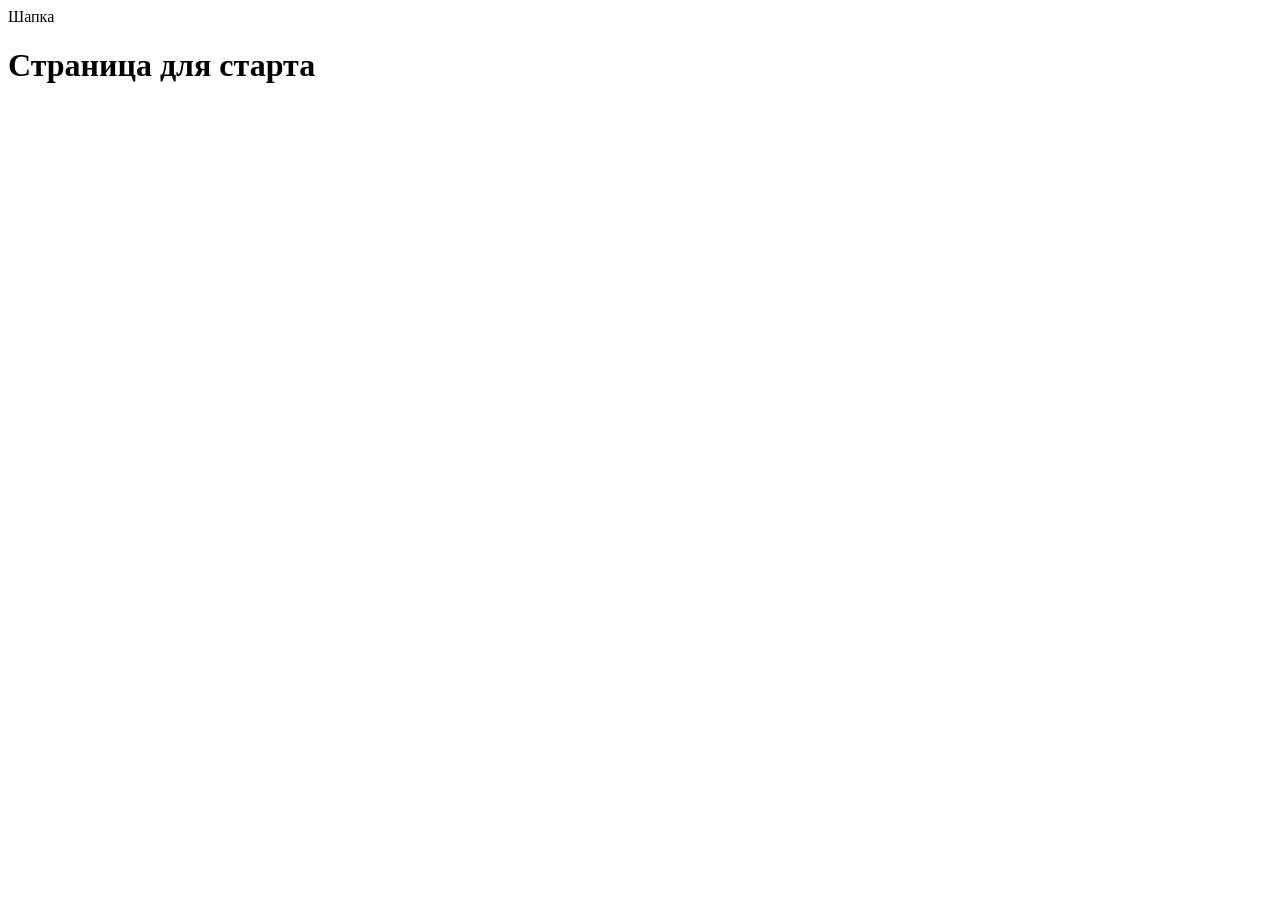
==== source/index.html @ 3adf9d92 "first commit" ====
<!DOCTYPE html>
<html class="page" lang="ru">
  <head>
    <meta charset="UTF-8">
    <title>Drink2Go</title>
    <meta name="viewport" content="width=device-width,initial-scale=1">
    <link rel="preload" href="#" type="font/woff2" as="font">
    <link rel="stylesheet" href="styles/styles.css">
    <script src="scripts/index.js" defer></script>
    <link rel="icon" href="favicon.ico">
    <link rel="icon" href="favicons/favicon.svg" type="image/svg+xml">
    <link rel="apple-touch-icon" sizes="180x180" href="favicons/apple-icon-180x180.png">
    <link rel="manifest" href="/manifest.webmanifest">
  </head>
  <body class="page__body">
    <header class="header">Шапка</header>
    <main>
      <h1>Страница для старта</h1>
    </main>
  </body>
</html>
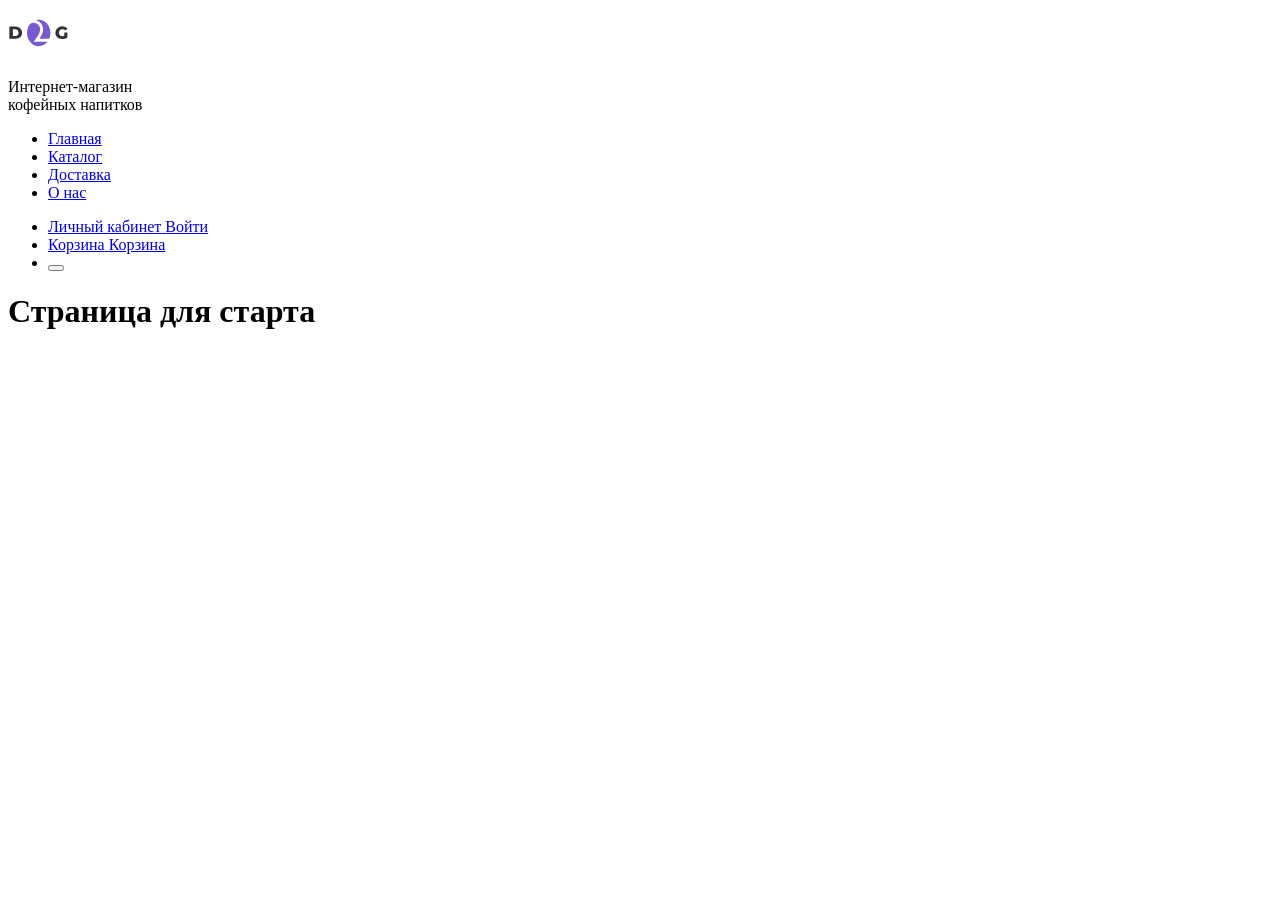
==== commit a984c3fb: "Сделал шапку" ====
--- a/source/index.html
+++ b/source/index.html
@@ -1,21 +1,96 @@
 <!DOCTYPE html>
 <html class="page" lang="ru">
-  <head>
-    <meta charset="UTF-8">
-    <title>Drink2Go</title>
-    <meta name="viewport" content="width=device-width,initial-scale=1">
-    <link rel="preload" href="#" type="font/woff2" as="font">
-    <link rel="stylesheet" href="styles/styles.css">
-    <script src="scripts/index.js" defer></script>
-    <link rel="icon" href="favicon.ico">
-    <link rel="icon" href="favicons/favicon.svg" type="image/svg+xml">
-    <link rel="apple-touch-icon" sizes="180x180" href="favicons/apple-icon-180x180.png">
-    <link rel="manifest" href="/manifest.webmanifest">
-  </head>
-  <body class="page__body">
-    <header class="header">Шапка</header>
-    <main>
-      <h1>Страница для старта</h1>
-    </main>
-  </body>
+
+<head>
+  <meta charset="UTF-8">
+  <title>Drink2Go</title>
+  <meta name="viewport" content="width=device-width,initial-scale=1">
+  <link rel="preload" href="#" type="font/woff2" as="font">
+  <link rel="stylesheet" href="styles/styles.css">
+  <script src="scripts/index.js" defer></script>
+  <link rel="icon" href="favicon.ico">
+  <link rel="icon" href="favicons/favicon.svg" type="image/svg+xml">
+  <link rel="apple-touch-icon" sizes="180x180" href="favicons/apple-icon-180x180.png">
+  <link rel="manifest" href="../source/site.webmanifest">
+</head>
+
+<body class="page__body">
+  <header class="header" data-test="header">
+    <div class="header__wrapper container">
+      <div class="header__wrapper-logo">
+        <a class="header__logo logo" href="index.html">
+          <picture>
+            <source media="(min-width: 1440px)" type="image/svg+xml" width="170" height="36"
+              srcset="images/logo-desktop.svg">
+            <source media="(min-width: 768px)" type="image/svg+xml" width="60" height="50"
+              srcset="images/logo-tablet.svg">
+            <img class="header__logo-image" src="images/logo-mobile.svg" width="32" height="36" alt="Drink2Go">
+          </picture>
+        </a>
+
+        <p class="header__text">
+          Интернет-магазин <br> кофейных напитков
+        </p>
+      </div>
+
+
+      <nav class="header__nav">
+        <ul class="header__nav-list header__nav-list--active">
+          <li class="header__nav-item">
+            <a class="header__nav-link header__nav__link--current" href="404.html" aria-current="page" tabindex="-1">
+              Главная
+            </a>
+          </li>
+          <li class="header__nav-item">
+            <a class="header__nav-link" href="404.html">
+              Каталог
+            </a>
+          </li>
+          <li class="header__nav-item">
+            <a class="header__nav-link" href="404.html">
+              Доставка
+            </a>
+          </li>
+          <li class="header__nav-item">
+            <a class="header__nav-link" href="404.html">
+              О нас
+            </a>
+          </li>
+        </ul>
+      </nav>
+
+      <ul class="header__nav-user user-menu">
+        <li class="user-menu__item">
+          <a class="user-menu__link user-menu__link--profile" href="404.html">
+            <span class="visually-hidden">Личный кабинет</span>
+          </a>
+          <a class="user-menu__link-text" href="404.html" >
+            Войти
+          </a>
+        </li>
+        <li class="user-menu__item">
+          <a class="user-menu__link user-menu__link--basket" href="404.html">
+            <span class="visually-hidden">Корзина</span>
+          </a>
+          <a class="user-menu__link-text" href="404.html" >
+            Корзина
+          </a>
+        </li>
+        <li class="user-menu__item">
+          <button class="user-menu__burger user-menu__burger--active" aria-label="бургер меню" type="button">
+            <span></span>
+            <span></span>
+            <span></span>
+          </button>
+        </li>
+      </ul>
+    </div>
+
+  </header>
+  <main class="page__main">
+    <h1>Страница для старта</h1>
+  </main>
+  <script src="scripts/index.js" defer></script>
+</body>
+
 </html>
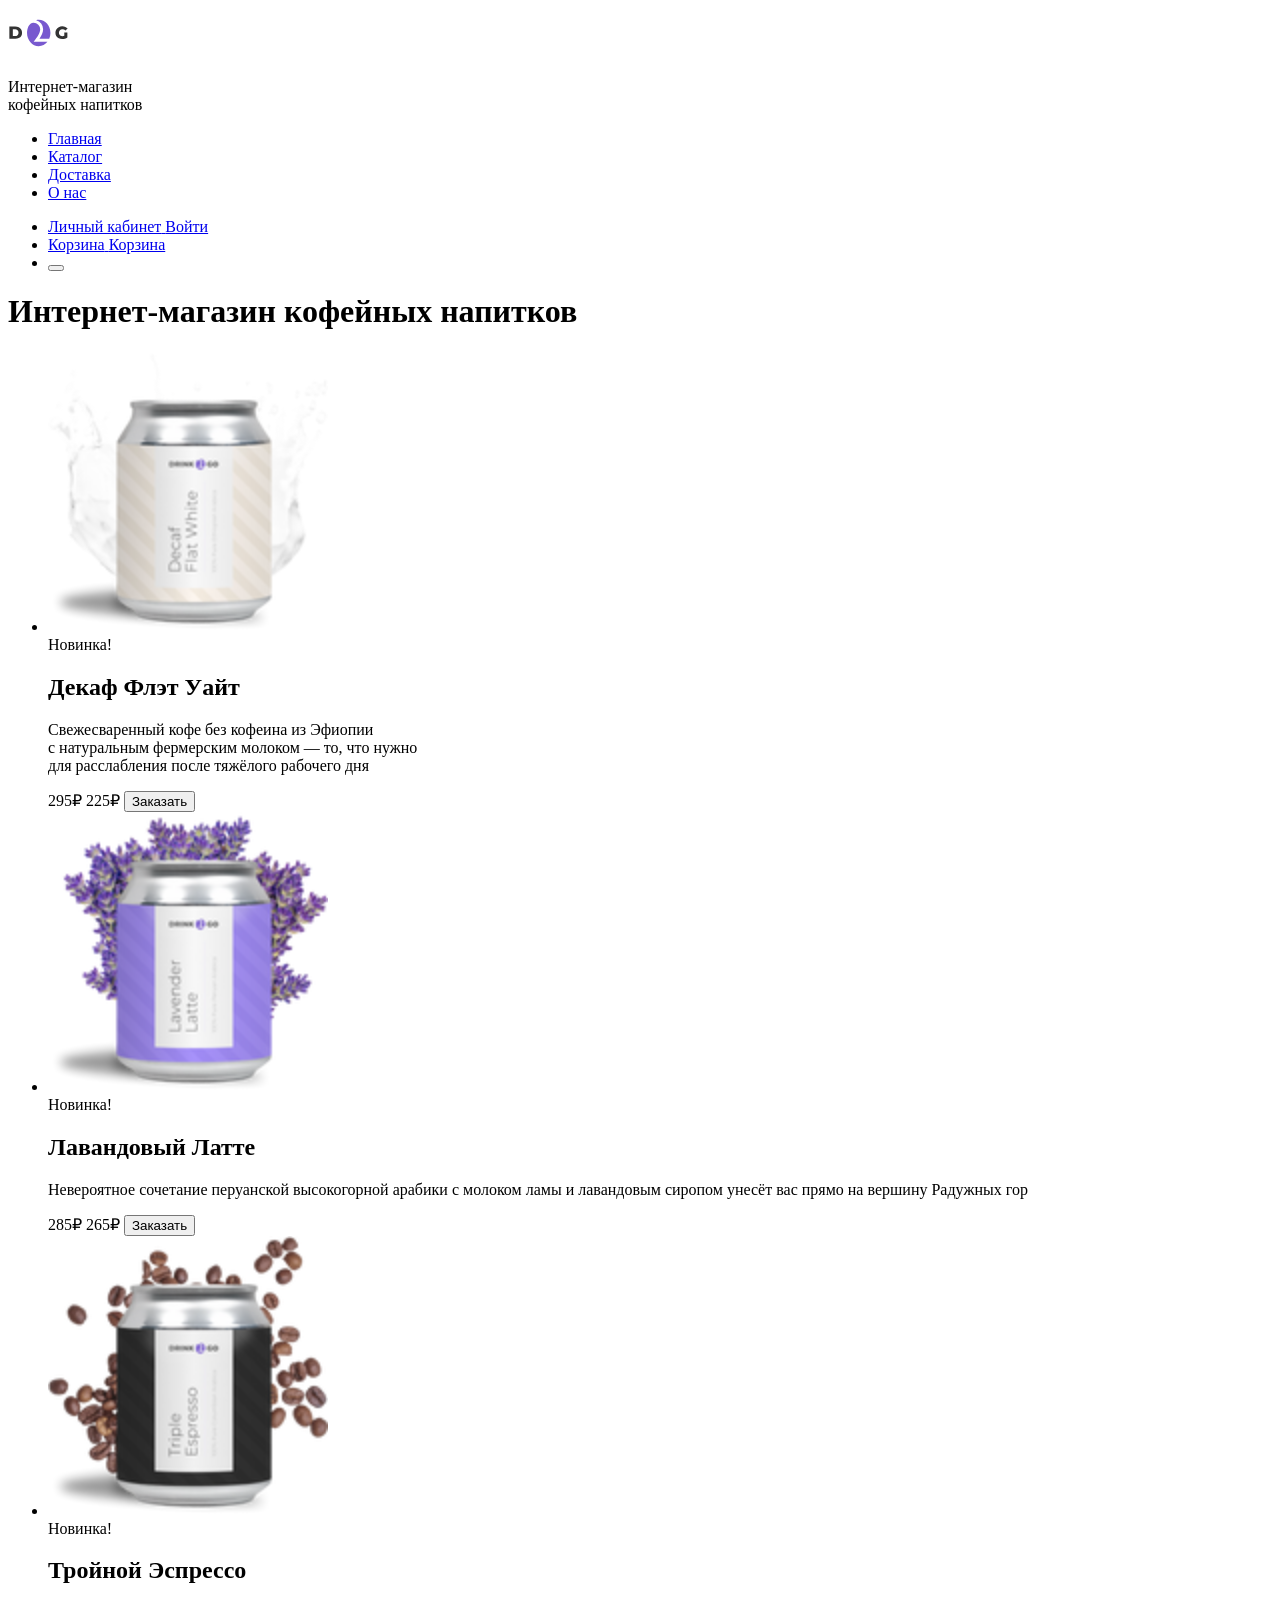
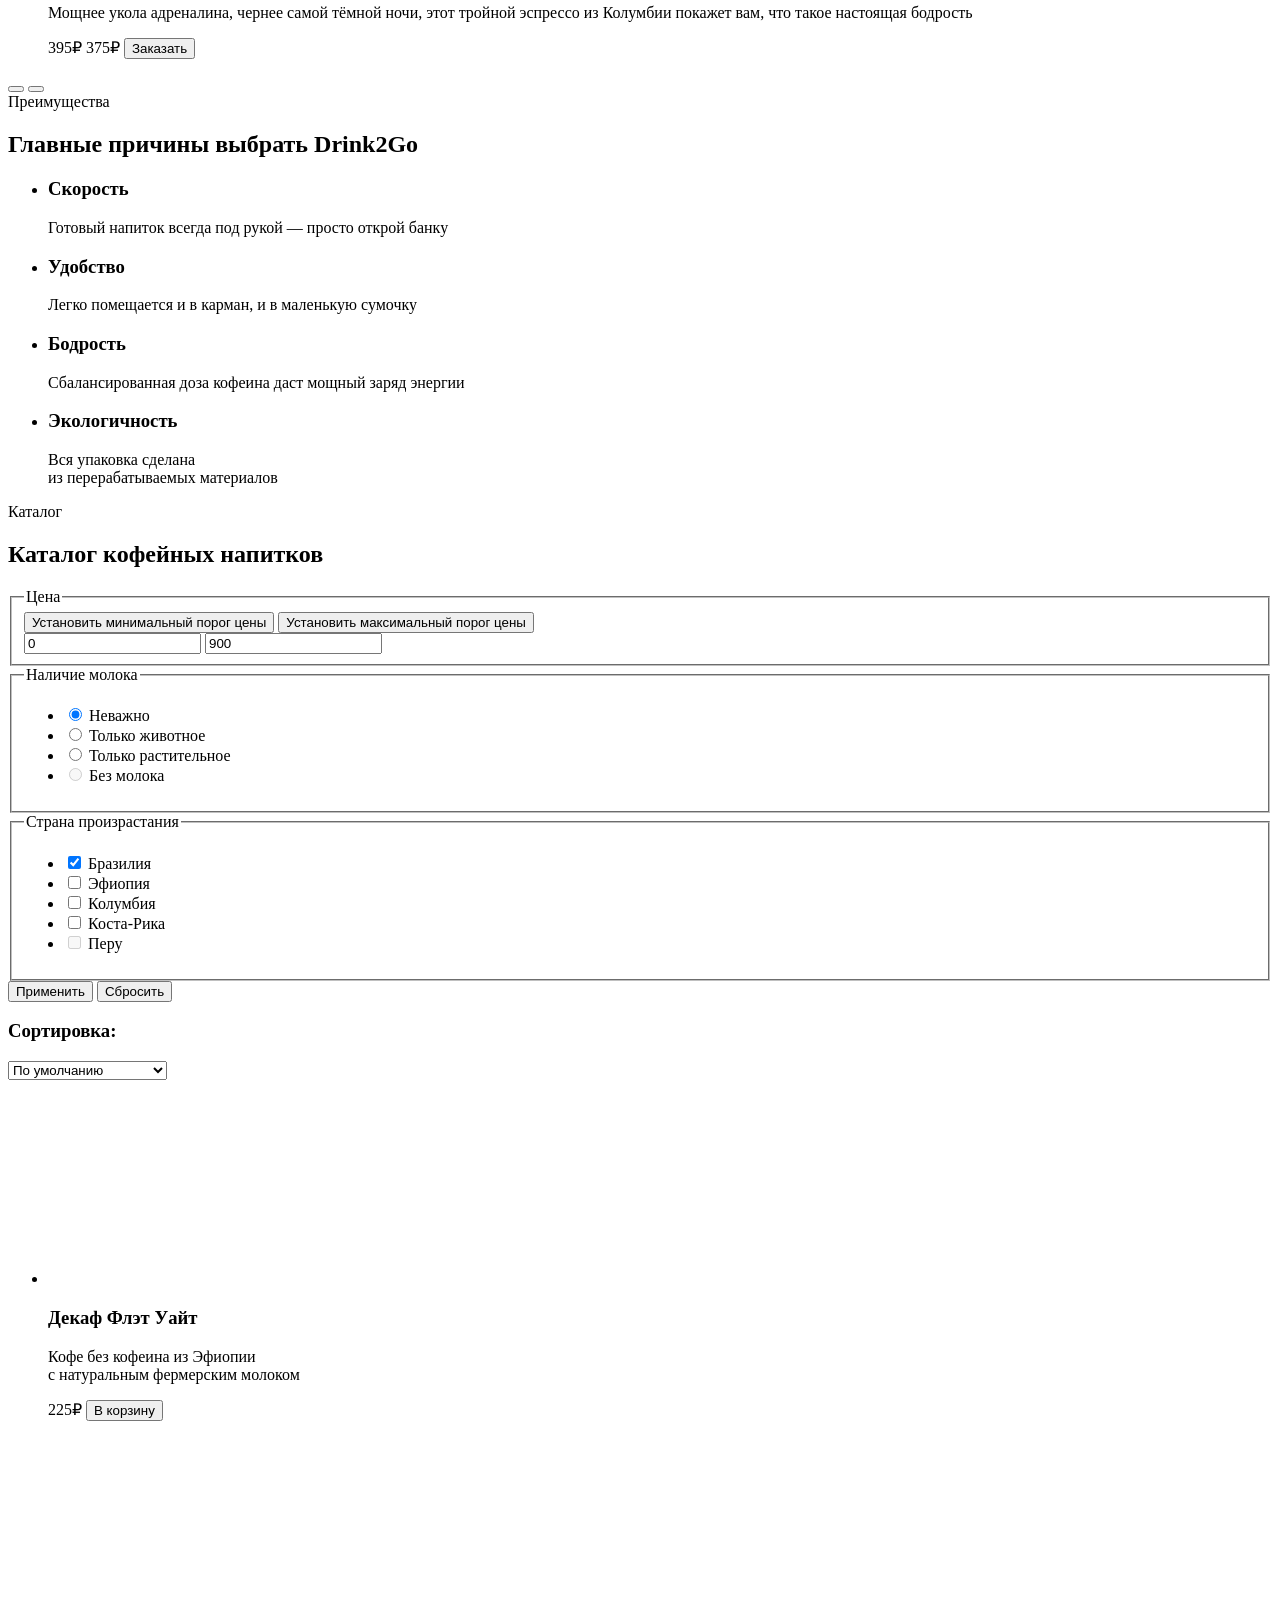
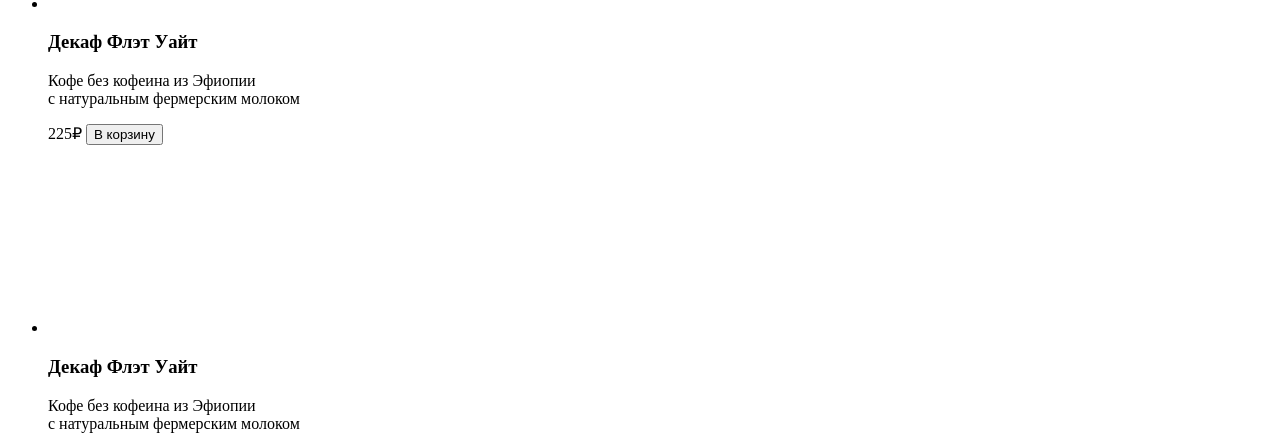
==== commit 5b594841: "Преимущества, слайдер, немного формы" ====
--- a/source/index.html
+++ b/source/index.html
@@ -5,9 +5,7 @@
   <meta charset="UTF-8">
   <title>Drink2Go</title>
   <meta name="viewport" content="width=device-width,initial-scale=1">
-  <link rel="preload" href="#" type="font/woff2" as="font">
   <link rel="stylesheet" href="styles/styles.css">
-  <script src="scripts/index.js" defer></script>
   <link rel="icon" href="favicon.ico">
   <link rel="icon" href="favicons/favicon.svg" type="image/svg+xml">
   <link rel="apple-touch-icon" sizes="180x180" href="favicons/apple-icon-180x180.png">
@@ -64,7 +62,7 @@
           <a class="user-menu__link user-menu__link--profile" href="404.html">
             <span class="visually-hidden">Личный кабинет</span>
           </a>
-          <a class="user-menu__link-text" href="404.html" >
+          <a class="user-menu__link-text" href="404.html">
             Войти
           </a>
         </li>
@@ -72,7 +70,7 @@
           <a class="user-menu__link user-menu__link--basket" href="404.html">
             <span class="visually-hidden">Корзина</span>
           </a>
-          <a class="user-menu__link-text" href="404.html" >
+          <a class="user-menu__link-text" href="404.html">
             Корзина
           </a>
         </li>
@@ -87,8 +85,459 @@
     </div>
 
   </header>
-  <main class="page__main">
-    <h1>Страница для старта</h1>
+  <main class="main">
+    <h1 class="visually-hidden">Интернет-магазин кофейных напитков</h1>
+    <section class="hero" data-test="hero">
+      <div class="hero__slider slider">
+        <ul class="slider__list">
+          <li class="slider__item slider__item--flatwhite container ">
+            <picture>
+              <source media="(min-width: $desktop-width)"
+                srcset="images/slaider-white-desktop@1x.webp 1x, images/slider/slaider-white-desktop@2x.webp 2x"
+                type="image/webp" width="600" height="600">
+              <source media="(min-width: $tablet-width)"
+                srcset="images/slaider-white-tablet@1x.webp 1x, images/slaider-white-tablet@2x.webp 2x"
+                type="image/webp" width="476" height="476">
+              <source media="(min-width: $mobile-width)"
+                srcset="images/slaider-white-mobile@1x.webp 1x, images/slider/slaider-white-mobile@2x.webp 2x"
+                type="image/webp" width="280" height="280">
+              <source media="(min-width: $desktop-width)"
+                srcset="images/slaider-white-desktop@1x.png 1x, images/slider/slaider-white-desktop@2x.png 2x" width="600"
+                height="600">
+              <source media="(min-width: $tablet-width)"
+                srcset="images/slaider-white-tablet@1x.png 1x, images/slaider-white-tablet@2x.png 2x" width="476"
+                height="476">
+              <img class="slider__img" src="images/slaider-white-mobile@1x.png"
+                srcset="images/slaider-white-mobile@2x.png 2x" width="280" height="280" alt="Кофе Декаф Флэт Уайт">
+            </picture>
+            <div class="slider__container">
+              <span class="slider__tag tag">Новинка!</span>
+              <h2 class="slider__title">Декаф Флэт <span>Уайт</span></h2>
+              <p class="slider__text">Свежесваренный кофе без кофеина из Эфиопии <br>
+                с натуральным фермерским молоком — то, что нужно <br>
+                для расслабления после тяжёлого рабочего дня</p>
+              <div class="slider__wrapper">
+                <span class="slider__old-price">295₽</span>
+                <span class="slider__new-price">225₽</span>
+                <button class="slider__button-buy button">Заказать</button>
+              </div>
+            </div>
+          </li>
+
+          <li class="slider__item slider__item--lavender">
+            <picture>
+              <source media="(min-width: $desktop-width)"
+                srcset="images/slaider-lavender-desktop@1x.webp 1x, images/slaider-lavender-desktop@2x.webp 2x"
+                type="image/webp" width="600" height="600">
+              <source media="(min-width: $tablet-width)"
+                srcset="images/slaider-lavender-tablet@1x.webp 1x, images/slaider-lavender-tablet@2x.webp 2x"
+                type="image/webp" width="476" height="476">
+              <source media="(min-width: $mobile-width)"
+                srcset="images/slaider-lavender-mobile@1x.webp 1x, images/slaider-lavender-mobile@2x.webp 2x"
+                type="image/webp" width="280" height="280">
+              <source media="(min-width: $desktop-width)"
+                srcset="images/slaider-lavender-desktop@1x.png 1x, images/slaider-lavender-desktop@2x.png 2x" width="600"
+                height="600">
+              <source media="(min-width: $tablet-width)"
+                srcset="images/slaider-lavender-tablet@1x.png 1x, images/slider/slaider-lavender-tablet@2x.png 2x" width="476"
+                height="476">
+              <img class="slider__img" src="images/slaider-lavender-mobile@1x.png"
+                srcset="images/slaider-lavender-mobile@2x.png 2x" width="280" height="280" alt="Кофе Лавандовый Латте">
+            </picture>
+            <div class="slider__container">
+              <span class="slider__tag tag">Новинка!</span>
+              <h2 class="slider__title">Лавандовый Латте</h2>
+              <p class="slider__text">Невероятное сочетание перуанской высокогорной арабики с молоком ламы и лавандовым
+                сиропом унесёт вас прямо на вершину Радужных гор</p>
+              <div class="slider__wrapper">
+                <span class="slider__old-price">285₽</span>
+                <span class="slider__new-price">265₽</span>
+                <button class="slider__button-buy button">Заказать</button>
+              </div>
+            </div>
+          </li>
+
+          <li class="slider__item slider__item--espresso">
+            <picture>
+              <source media="(min-width: $desktop-width)"
+                srcset="images/slaider-espresso-desktop@1x.webp 1x, images/slaider-espresso-desktop@2x.webp 2x"
+                type="image/webp" width="600" height="600">
+              <source media="(min-width: $tablet-width)"
+                srcset="images/slaider-espresso-tablet@1x.webp 1x, images/slaider-espresso-tablet@2x.webp 2x"
+                type="image/webp" width="476" height="476">
+              <source media="(min-width: $mobile-width)"
+                srcset="images/slaider-espresso-mobile@1x.webp 1x, images/slaider-espresso-mobile@1x.webp 2x"
+                type="image/webp" width="280" height="280">
+              <source media="(min-width: $desktop-width)"
+                srcset="images/slaider-espresso-desktop@1x.png 1x, images/slaider-espresso-desktop@2x.png 2x" width="600"
+                height="600">
+              <source media="(min-width: $tablet-width)"
+                srcset="images/slaider-espresso-tablet@1x.png 1x, images/slider/slaider-espresso-tablet@2x.png 2x" width="476"
+                height="476">
+              <img class="slider__img" src="images/slaider-espresso-mobile@1x.png"
+                srcset="images/slaider-espresso-mobile@2x.png 2x" width="280" height="280" alt="Кофе Тройной Эспрессо">
+            </picture>
+            <div class="slider__container">
+              <span class="slider__tag tag">Новинка!</span>
+              <h2 class="slider__title">Тройной Эспрессо</h2>
+              <p class="slider__text">Мощнее укола адреналина, чернее самой тёмной ночи, этот тройной эспрессо из
+                Колумбии
+                покажет вам, что такое настоящая бодрость</p>
+              <div class="slider__wrapper">
+                <span class="slider__old-price">395₽</span>
+                <span class="slider__new-price">375₽</span>
+                <button class="slider__button-buy button">Заказать</button>
+              </div>
+            </div>
+          </li>
+
+        </ul>
+        <button class="slider__button slider__button-prev slider-button-prev" aria-label="Посмотреть предыдущий слайд"></button>
+        <button class="slider__button slider__button-next slider-button-next" aria-label="Посмотреть следующий слайд"></button>
+        <div class="slider__pagination slider-pagination">
+          <div class="slider__dot slider__dot--active"></div>
+          <div class="slider__dot"></div>
+          <div class="slider__dot"></div>
+        </div>
+      </div>
+    </section>
+
+  </section>
+  <section class="features" data-test="features">
+    <span class="features__tag tag">Преимущества</span>
+    <h2 class="features__heading">Главные причины выбрать <span class="features__heading-name">Drink2Go</span></h2>
+    <ul class="features__list">
+      <li class="features__item features__item--speed">
+        <span class="features__icon features__icon--speed"></span>
+        <h3 class="features__title features__title--speed">Скорость</h3>
+        <p class="features__text">Готовый напиток всегда под рукой — просто открой банку</p>
+      </li>
+      <li class="features__item features__item--fit">
+        <span class="features__icon features__icon--fit"></span>
+        <h3 class="features__title">Удобство</h3>
+        <p class="features__text features__text--fit">Легко помещается и в карман, и в маленькую сумочку</p>
+      </li>
+      <li class="features__item features__item--enegry">
+        <span class="features__icon features__icon--energy"></span>
+        <h3 class="features__title">Бодрость</h3>
+        <p class="features__text features__text--energy">Сбалансированная доза кофеина даст мощный заряд энергии</p>
+      </li>
+      <li class="features__item features__item--eco">
+        <span class="features__icon features__icon--eco"></span>
+        <h3 class="features__title">Экологичность</h3>
+        <p class="features__text">Вся упаковка сделана <br> из перерабатываемых материалов</p>
+      </li>
+    </ul>
+  </section>
+
+  <section class="catalog" data-test="catalog">
+    <span class="catalog__tag tag">Каталог</span>
+    <h2 class="catalog__heading">Каталог кофейных напитков</h2>
+
+    <div class="catalog__block">
+      <form class="catalog__form form" action="https://echo.htmlacademy.ru/" method="get">
+        <div class="form__groups">
+          <fieldset class="form__group group-price">
+            <legend class="form__title group-price__title">Цена</legend>
+
+            <div class="form__container group-price__container">
+              <div class="group-price__rangescale rangescale">
+                <div class="rangescale__wrapper">
+                  <div class="rangescale__range">
+                    <button class="rangescale__range-handle" type="button">
+                      <span class="visually-hidden">Установить минимальный порог цены</span>
+                    </button>
+                    <button class="rangescale__range-handle" type="button">
+                      <span class="visually-hidden">Установить максимальный порог цены</span>
+                    </button>
+                  </div>
+                </div>
+              </div>
+
+              <div class="group-price__wrapper text-input">
+                <label class="text-input__label" for="min-price"></label>
+                <input class="text-input__input" type="text" name="min-price" id="min-price" placeholder="0"
+                  value="0">
+                <span class="group-price__line"></span>
+                <label class="text-input__label" for="max-price"></label>
+                <input class="text-input__input text-input__input--max" type="text" name="max-price" id="max-price"
+                  placeholder="900" value="900">
+              </div>
+            </div>
+          </fieldset>
+
+          <fieldset class="form__group group-options">
+            <legend class="form__title group-options__title">Наличие молока</legend>
+
+            <ul class="form__list group-options__list">
+              <li class="form__item group-options__item radio">
+                <input class="radio__input" type="radio" id="any" name="options-type" value="any" checked>
+                <label class="radio__label" for="any">Неважно</label>
+              </li>
+              <li class="form__item group-options__item radio">
+                <input class="radio__input" type="radio" id="animal" name="options-type" value="animal">
+                <label class="radio__label" for="animal">Только животное</label>
+              </li>
+              <li class="form__item group-options__item radio">
+                <input class="radio__input" type="radio" id="plant" name="options-type" value="plant">
+                <label class="radio__label" for="plant">Только растительное</label>
+              </li>
+              <li class="form__item group-options__item radio">
+                <input class="radio__input" type="radio" id="without" name="options-type" value="without" disabled>
+                <label class="radio__label radio__label--disabled" for="without">Без молока</label>
+              </li>
+            </ul>
+          </fieldset>
+
+          <fieldset class="form__group group-country">
+            <legend class="form__title group-country__title">Страна произрастания</legend>
+            <ul class="form__list group-country__list">
+              <li class="form__item group-country__item checkbox">
+                <label class="checkbox__label" for="Brasil">
+                  <input class="checkbox__input" type="checkbox" id="Brasil" name="Brasil" checked>
+                  <span class="checkbox__inner">Бразилия</span>
+                </label>
+              </li>
+              <li class="form__item group-country__item checkbox">
+                <label class="checkbox__label" for="Ethiopia">
+                  <input class="checkbox__input" type="checkbox" id="Ethiopia" name="Ethiopia">
+                  <span class="checkbox__inner">Эфиопия</span>
+                </label>
+              </li>
+              <li class="form__item group-country__item checkbox">
+                <label class="checkbox__label" for="Colombia">
+                  <input class="checkbox__input" type="checkbox" id="Colombia" name="Colombia">
+                  <span class="checkbox__inner">Колумбия</span>
+                </label>
+              </li>
+              <li class="form__item group-country__item checkbox">
+                <label class="checkbox__label" for="Costarica">
+                  <input class="checkbox__input" type="checkbox" id="Costarica" name="Costarica">
+                  <span class="checkbox__inner">Коста-Рика</span>
+                </label>
+              </li>
+              <li class="form__item group-country__item checkbox">
+                <label class="checkbox__label" for="Peru">
+                  <input class="checkbox__input" type="checkbox" id="Peru" name="Peru" disabled>
+                  <span class="checkbox__inner checkbox__inner--disabled">Перу</span>
+                </label>
+              </li>
+            </ul>
+          </fieldset>
+        </div>
+        <div class="form__wrapper">
+          <button class="form__button button" type="submit">Применить</button>
+          <button class="form__button button form__button--reset" type="reset">Сбросить</button>
+        </div>
+      </form>
+      <div class="catalog__wrapper">
+        <div class="catalog__sort">
+          <h3 class="catalog__sort-title">Сортировка:</h3>
+          <select class="catalog__select" aria-label="Сортировка">
+            <option value="default">По умолчанию</option>
+            <option value="cheap">По возрастанию цены</option>
+            <option value="expensive">По убыванию цены</option>
+          </select>
+        </div>
+        <div class="catalog__list products">
+          <ul class="products__list">
+
+            <li class="products__item card">
+              <picture>
+                <source media="(min-width: 1440px)"
+                  srcset="images/catalog/flatwhite-desktop.webp 1x, images/catalog/flatwhite-desktop@2x.webp 2x"
+                  type="image/webp" width="130" height="188">
+                <source media="(min-width: 768px)"
+                  srcset="images/catalog/flatwhite-tablet.webp 1x, images/catalog/flatwhite-tablet@2x.webp 2x"
+                  type="image/webp" width="130" height="188">
+                <source media="(min-width: 320px)"
+                  srcset="images/catalog/flatwhite-mobile.webp 1x, images/catalog/flatwhite-mobile@2x.webp 2x"
+                  type="image/webp" width="130" height="188">
+                <source media="(min-width: 1440px)"
+                  srcset="images/catalog/flatwhite-desktop.png 1x, images/catalog/flatwhite-desktop@2x.png 2x"
+                  width="130" height="188">
+                <source media="(min-width: 768px)"
+                  srcset="images/catalog/flatwhite-tablet.png 1x, images/catalog/flatwhite-tablet@2x.png 2x"
+                  width="130" height="188">
+                <img class="card__img" src="images/catalog/flatwhite-mobile.png"
+                  srcset="images/catalog/flatwhite-mobile@2x.png 2x" width="130" height="188"
+                  alt="Кофе Декаф Флэт Уайт">
+              </picture>
+              <div class="card__container">
+                <h3 class="card__title">Декаф Флэт Уайт</h3>
+                <p class="card__text">Кофе без кофеина из Эфиопии <br> с натуральным фермерским молоком</p>
+              </div>
+              <div class="card__wrapper">
+                <span class="card__price">225₽</span>
+                <button class="card__button button" type="button">В корзину</button>
+              </div>
+            </li>
+
+            <li class="products__item products__item--active card">
+              <picture>
+                <source media="(min-width: 1440px)"
+                  srcset="images/catalog/lavender-desktop.webp 1x, images/catalog/lavender-desktop@2x.webp 2x"
+                  type="image/webp" width="130" height="188">
+                <source media="(min-width: 768px)"
+                  srcset="images/catalog/lavender-tablet.webp 1x, images/catalog/lavender-tablet@2x.webp 2x"
+                  type="image/webp" width="130" height="188">
+                <source media="(min-width: 320px)"
+                  srcset="images/catalog/lavender-mobile.webp 1x, images/catalog/lavender-mobile@2x.webp 2x"
+                  type="image/webp" width="130" height="188">
+                <source media="(min-width: 1440px)"
+                  srcset="images/catalog/lavender-desktop.png 1x, images/catalog/lavender-desktop@2x.png 2x"
+                  width="130" height="188">
+                <source media="(min-width: 768px)"
+                  srcset="images/catalog/lavender-tablet.png 1x, images/catalog/lavender-tablet@2x.png 2x" width="130"
+                  height="188">
+                <img class="card__img" src="images/catalog/lavender-mobile.png"
+                  srcset="images/catalog/lavender-mobile@2x.png 2x" width="130" height="188"
+                  alt="Кофе Декаф Флэт Уайт">
+              </picture>
+              <div class="card__container">
+                <h3 class="card__title">Декаф Флэт Уайт</h3>
+                <p class="card__text">Кофе без кофеина из Эфиопии <br> с натуральным фермерским молоком</p>
+              </div>
+              <div class="card__wrapper">
+                <span class="card__price">225₽</span>
+                <button class="card__button button" type="button">В корзину</button>
+              </div>
+            </li>
+
+            <li class="products__item card">
+              <picture>
+                <source media="(min-width: 1440px)"
+                  srcset="images/catalog/black-desktop.webp 1x, images/catalog/black-desktop@2x.webp 2x"
+                  type="image/webp" width="130" height="188">
+                <source media="(min-width: 768px)"
+                  srcset="images/catalog/black-tablet.webp 1x, images/catalog/black-tablet@2x.webp 2x"
+                  type="image/webp" width="130" height="188">
+                <source media="(min-width: 320px)"
+                  srcset="images/catalog/black-mobile.webp 1x, images/catalog/black-mobile@2x.webp 2x"
+                  type="image/webp" width="130" height="188">
+                <source media="(min-width: 1440px)"
+                  srcset="images/catalog/black-desktop.png 1x, images/catalog/black-desktop@2x.png 2x" width="130"
+                  height="188">
+                <source media="(min-width: 768px)"
+                  srcset="images/catalog/black-tablet.png 1x, images/catalog/black-tablet@2x.png 2x" width="130"
+                  height="188">
+                <img class="card__img" src="images/catalog/black-mobile.png"
+                  srcset="images/catalog/black-mobile@2x.png 2x" width="130" height="188" alt="Кофе Декаф Флэт Уайт">
+              </picture>
+              <div class="card__container">
+                <h3 class="card__title">Декаф Флэт Уайт</h3>
+                <p class="card__text">Кофе без кофеина из Эфиопии <br> с натуральным фермерским молоком</p>
+              </div>
+              <div class="card__wrapper">
+                <span class="card__price">225₽</span>
+                <button class="card__button button" type="button">В корзину</button>
+              </div>
+            </li>
+
+            <li class="products__item card">
+              <picture>
+                <source media="(min-width: 1440px)"
+                  srcset="images/catalog/rose-desktop.webp 1x, images/catalog/rose-desktop@2x.webp 2x"
+                  type="image/webp" width="130" height="188">
+                <source media="(min-width: 768px)"
+                  srcset="images/catalog/rose-tablet.webp 1x, images/catalog/rose-tablet@2x.webp 2x" type="image/webp"
+                  width="130" height="188">
+                <source media="(min-width: 320px)"
+                  srcset="images/catalog/rose-mobile.webp 1x, images/catalog/rose-mobile@2x.webp 2x" type="image/webp"
+                  width="130" height="188">
+                <source media="(min-width: 1440px)"
+                  srcset="images/catalog/rose-desktop.png 1x, images/catalog/rose-desktop@2x.png 2x" width="130"
+                  height="188">
+                <source media="(min-width: 768px)"
+                  srcset="images/catalog/rose-tablet.png 1x, images/catalog/rose-tablet@2x.png 2x" width="130"
+                  height="188">
+                <img class="card__img" src="images/catalog/rose-mobile.png"
+                  srcset="images/catalog/rose-mobile@2x.png 2x" width="130" height="188" alt="Кофе Декаф Флэт Уайт">
+              </picture>
+              <div class="card__container">
+                <h3 class="card__title">Декаф Флэт Уайт</h3>
+                <p class="card__text">Кофе без кофеина из Эфиопии <br> с натуральным фермерским молоком</p>
+              </div>
+              <div class="card__wrapper">
+                <span class="card__price">225₽</span>
+                <button class="card__button button" type="button">В корзину</button>
+              </div>
+            </li>
+
+            <li class="products__item card">
+              <picture>
+                <source media="(min-width: 1440px)"
+                  srcset="images/catalog/cappuccino-desktop.webp 1x, images/catalog/cappuccino-desktop@2x.webp 2x"
+                  type="image/webp" width="130" height="188">
+                <source media="(min-width: 768px)"
+                  srcset="images/catalog/cappuccino-tablet.webp 1x, images/catalog/cappuccino-tablet@2x.webp 2x"
+                  type="image/webp" width="130" height="188">
+                <source media="(min-width: 320px)"
+                  srcset="images/catalog/cappuccino-mobile.webp 1x, images/catalog/cappuccino-mobile@2x.webp 2x"
+                  type="image/webp" width="130" height="188">
+                <source media="(min-width: 1440px)"
+                  srcset="images/catalog/cappuccino-desktop.png 1x, images/catalog/cappuccino-desktop@2x.png 2x"
+                  width="130" height="188">
+                <source media="(min-width: 768px)"
+                  srcset="images/catalog/cappuccino-tablet.png 1x, images/catalog/cappuccino-tablet@2x.png 2x"
+                  width="130" height="188">
+                <img class="card__img" src="images/catalog/cappuccino-mobile.png"
+                  srcset="images/catalog/cappuccino-mobile@2x.png 2x" width="130" height="188"
+                  alt="Кофе Декаф Флэт Уайт">
+              </picture>
+              <div class="card__container">
+                <h3 class="card__title">Декаф Флэт Уайт</h3>
+                <p class="card__text">Кофе без кофеина из Эфиопии <br> с натуральным фермерским молоком</p>
+              </div>
+              <div class="card__wrapper">
+                <span class="card__price">225₽</span>
+                <button class="card__button button" type="button">В корзину</button>
+              </div>
+            </li>
+
+            <li class="products__item card">
+              <picture>
+                <source media="(min-width: 1440px)"
+                  srcset="images/catalog/vanilla-desktop.webp 1x, images/catalog/vanilla-desktop@2x.webp 2x"
+                  type="image/webp" width="130" height="188">
+                <source media="(min-width: 768px)"
+                  srcset="images/catalog/vanilla-tablet.webp 1x, images/catalog/vanilla-tablet@2x.webp 2x"
+                  type="image/webp" width="130" height="188">
+                <source media="(min-width: 320px)"
+                  srcset="images/catalog/vanilla-mobile.webp 1x, images/catalog/vanilla-mobile@2x.webp 2x"
+                  type="image/webp" width="130" height="188">
+                <source media="(min-width: 1440px)"
+                  srcset="images/catalog/vanilla-desktop.png 1x, images/catalog/vanilla-desktop@2x.png 2x" width="130"
+                  height="188">
+                <source media="(min-width: 768px)"
+                  srcset="images/catalog/vanilla-tablet.png 1x, images/catalog/vanilla-tablet@2x.png 2x" width="130"
+                  height="188">
+                <img class="card__img" src="images/catalog/vanilla-mobile.png"
+                  srcset="images/catalog/vanilla-mobile@2x.png 2x" width="130" height="188"
+                  alt="Кофе Декаф Флэт Уайт">
+              </picture>
+              <div class="card__container">
+                <h3 class="card__title">Декаф Флэт Уайт</h3>
+                <p class="card__text">Кофе без кофеина из Эфиопии <br> с натуральным фермерским молоком</p>
+              </div>
+              <div class="card__wrapper">
+                <span class="card__price">225₽</span>
+                <button class="card__button button" type="button">В корзину</button>
+              </div>
+            </li>
+          </ul>
+        </div>
+      </div>
+      <div class="catalog__pagination pagination">
+        <a class="pagination__link pagination__link--back" href="#">Назад</a>
+        <a class="pagination__link" href="#">1</a>
+        <a class="pagination__link pagination__link--active" href="#">2</a>
+        <a class="pagination__link" href="#">3</a>
+        <a class="pagination__link pagination__link--next" href="#">Вперёд</a>
+      </div>
+    </div>
+  </section>
+
   </main>
   <script src="scripts/index.js" defer></script>
 </body>
